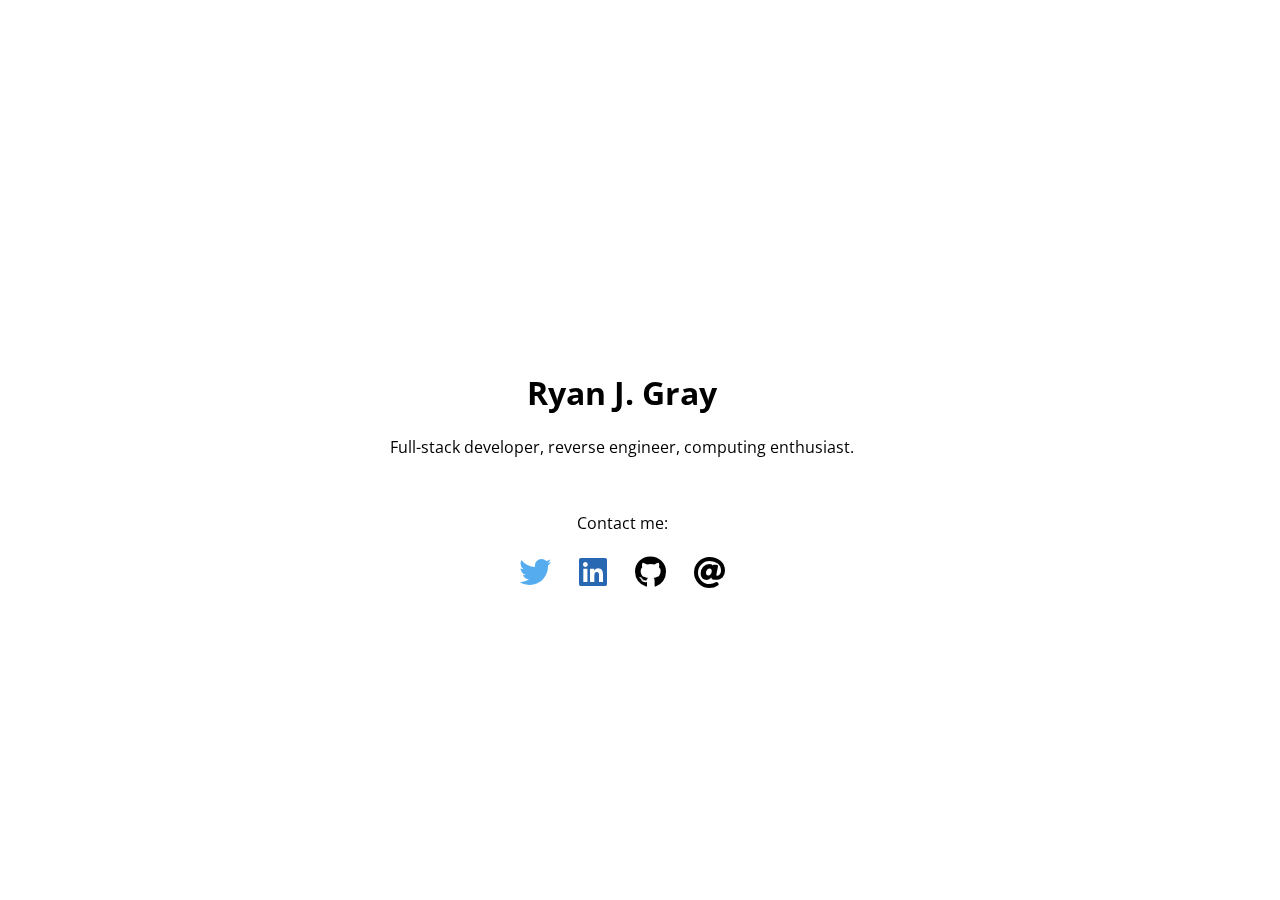
==== index.html @ 296d3fe8 "Moved website files to correct location." ====
<!doctype html>
<html>
    <head>
        <meta charset="utf-8" />
        <meta http-equiv="x-ua-compatible" content="ie=edge" />
        <meta name="viewport" content="width=device-width, initial-scale=1.0" />
        <title>Ryan J. Gray - Portfolio</title>
        <meta name="description" content="My portfolio." />
        <meta name="keywords" content="portfolio" />
        <link rel="canonical" href="https://ryanjgray.com" />
        <link rel="apple-touch-icon" href="apple-touch-icon.png" />
        <link rel="stylesheet" type="text/css" href="https://fonts.googleapis.com/css?family=Open Sans" />
        <link rel="stylesheet" type="text/css" href="fonts/fontawesome/css/all.min.css" />
        <link rel="stylesheet" type="text/css" href="css/portfolio.css" />
    </head>
    <body>
        <section>
            <h1>
                Ryan J. Gray
            </h1>
            <p>
                Full-stack developer, reverse engineer, computing enthusiast.
            </p>
        </section>
        <br />
        <aside>
            <p>
                Contact me:
            </p>
            <span id="contact">
                <a href="https://twitter.com/RyanJGray" target="_blank">
                    <i class="fab fa-twitter"></i>
                </a>
                <a href="https://www.linkedin.com/in/ryan-j-gray" target="_blank">
                    <i class="fab fa-linkedin"></i>
                </a>
                <a href="https://github.com/RyanJGray" target="_blank">
                    <i class="fab fa-github"></i>
                </a>
                <a href="mailto:ryan@ryanjgray.com" target="_blank">
                    <i class="fas fa-at"></i>
                </a>
            </span>
        </aside>
    </body>
</html>
---- css/portfolio.css ----
/*
    Portfolio stylesheet.

    Date: 22/03/2020
*/

body {
    font-family: 'Open Sans', sans-serif;

    text-align: center;
    position: fixed;
    top: 50%;
    left: 50%;
    margin-top: -100px;
    margin-left: -250px;
}

#contact, a:link, a:visited {
    font-size: 2rem;
    margin-left: 10px;
    margin-right: 10px;
    text-decoration: none;
    color: #000000;
}

#contact .fa-twitter {
    color: #55acee;
}

#contact .fa-linkedin {
    color: #2867b2;
}
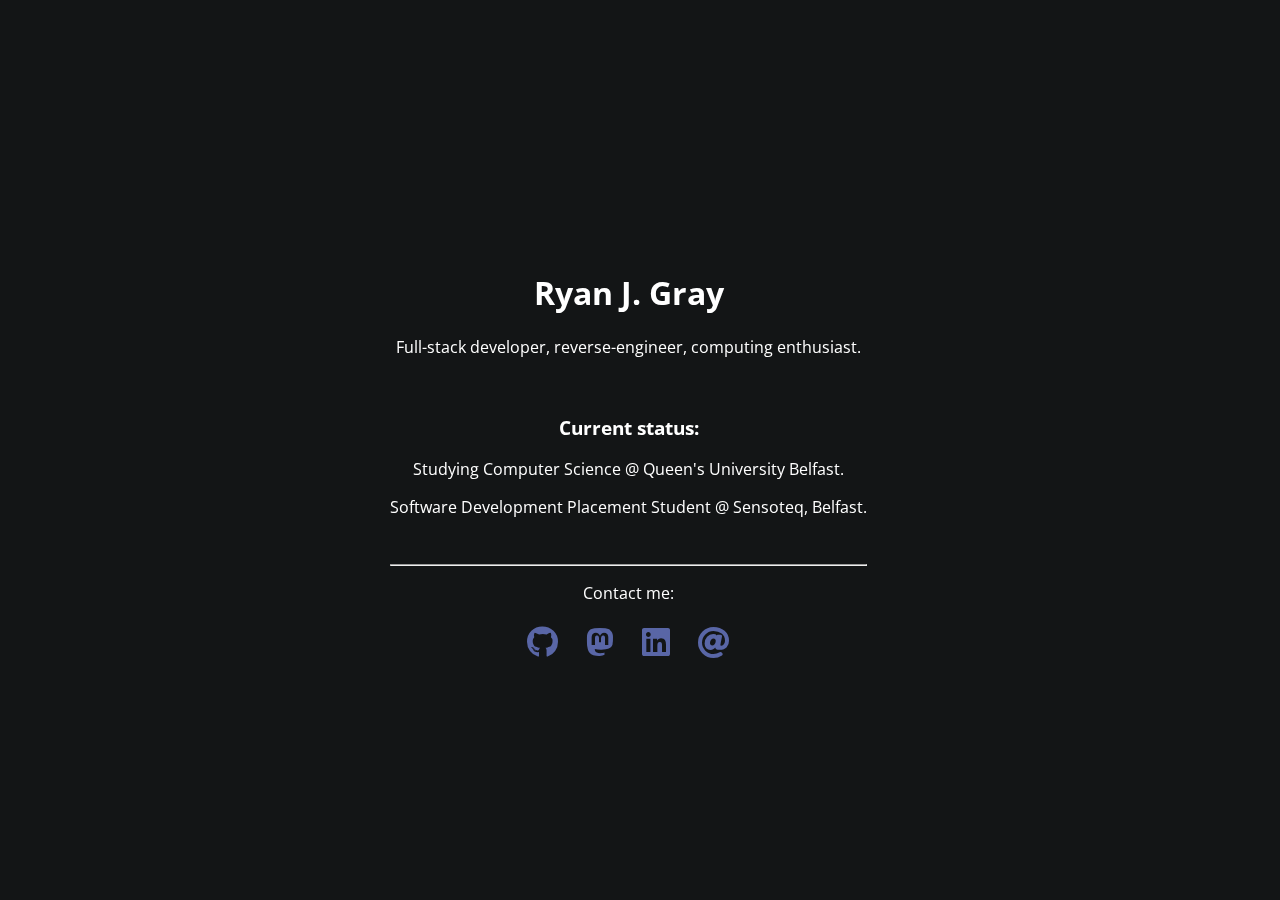
==== commit 6d92a1b3: "feat: update placeholder design, socials and add current status." ====
--- a/index.html
+++ b/index.html
@@ -3,6 +3,7 @@
     <head>
         <meta charset="utf-8" />
         <meta http-equiv="x-ua-compatible" content="ie=edge" />
+        <meta http-equiv="Content-Security-Policy" content="upgrade-insecure-requests; form-action 'none'" />
         <meta name="viewport" content="width=device-width, initial-scale=1.0" />
         <title>Ryan J. Gray - Portfolio</title>
         <meta name="description" content="My portfolio." />
@@ -19,23 +20,34 @@
                 Ryan J. Gray
             </h1>
             <p>
-                Full-stack developer, reverse engineer, computing enthusiast.
+                Full-stack developer, reverse-engineer, computing enthusiast.
+            </p>
+            <br />
+            <h3>
+                Current status:
+            </h3>
+            <p>
+                Studying Computer Science @ Queen's University Belfast.
+            </p>
+            <p>
+                Software Development Placement Student @ Sensoteq, Belfast.
             </p>
         </section>
         <br />
+        <hr>
         <aside>
             <p>
                 Contact me:
             </p>
             <span id="contact">
-                <a href="https://twitter.com/RyanJGray" target="_blank">
-                    <i class="fab fa-twitter"></i>
+                <a href="https://github.com/RyanJGray" target="_blank">
+                    <i class="fab fa-github"></i>
+                </a>
+                <a href="https://mastodon.gamedev.place/@RyanJGray" target="_blank">
+                    <i class="fab fa-mastodon"></i>
                 </a>
                 <a href="https://www.linkedin.com/in/ryan-j-gray" target="_blank">
                     <i class="fab fa-linkedin"></i>
-                </a>
-                <a href="https://github.com/RyanJGray" target="_blank">
-                    <i class="fab fa-github"></i>
                 </a>
                 <a href="mailto:ryan@ryanjgray.com" target="_blank">
                     <i class="fas fa-at"></i>
@@ -43,4 +55,4 @@
             </span>
         </aside>
     </body>
-</html>+</html>
--- a/css/portfolio.css
+++ b/css/portfolio.css
@@ -1,8 +1,13 @@
 /*
     Portfolio stylesheet.
 
-    Date: 22/03/2020
+    Date: 10/06/2023
 */
+
+:root {
+    background-color: hsl(200, 7%, 8%);
+    color: hsl(230, 100%, 100%);
+}
 
 body {
     font-family: 'Open Sans', sans-serif;
@@ -11,7 +16,7 @@
     position: fixed;
     top: 50%;
     left: 50%;
-    margin-top: -100px;
+    margin-top: -200px;
     margin-left: -250px;
 }
 
@@ -20,13 +25,6 @@
     margin-left: 10px;
     margin-right: 10px;
     text-decoration: none;
-    color: #000000;
+    color: hsl(230, 30%, 50%);
 }
 
-#contact .fa-twitter {
-    color: #55acee;
-}
-
-#contact .fa-linkedin {
-    color: #2867b2;
-}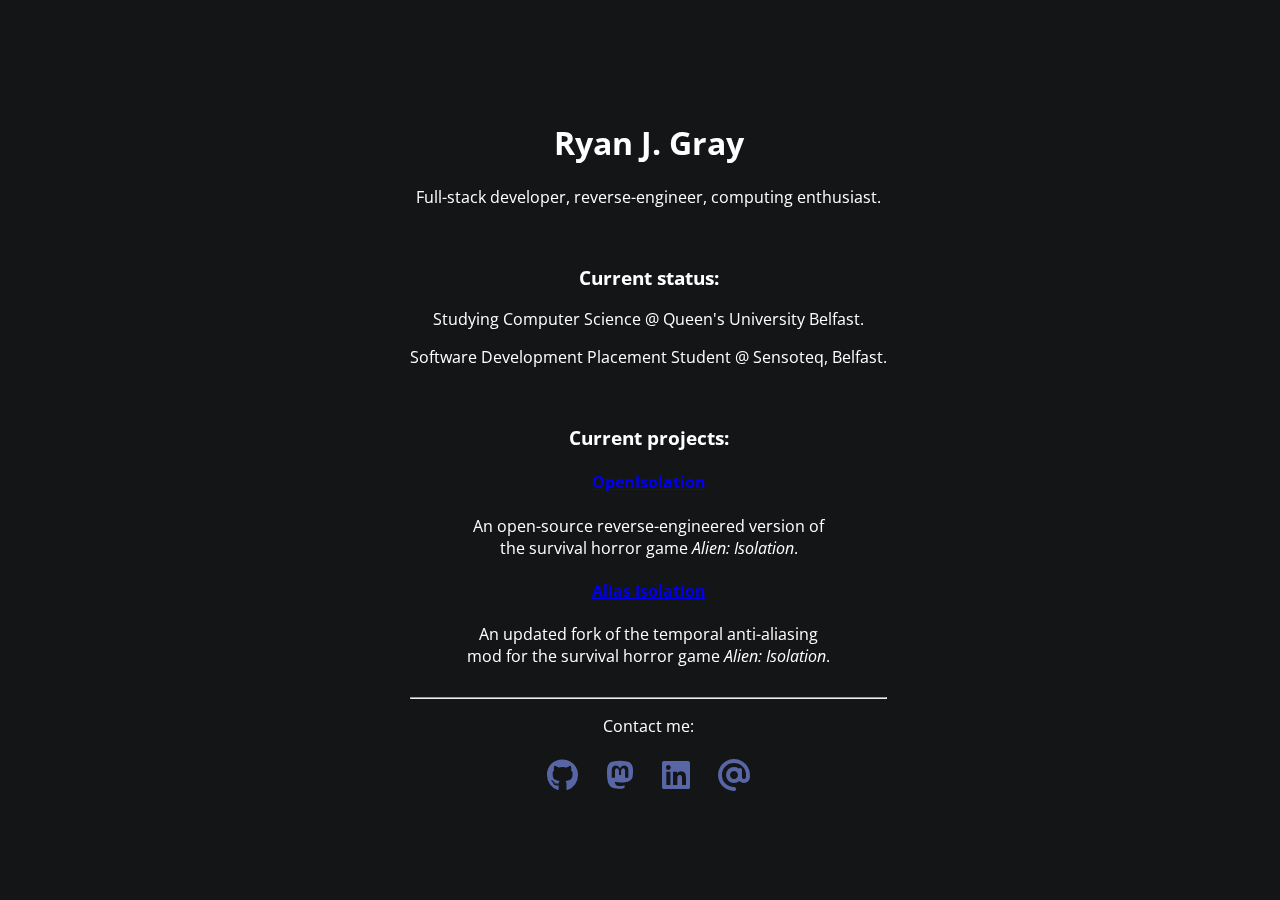
==== commit 94b8ef50: "feat: add current projects to portfolio site and upgrade FontAwesome to v6." ====
--- a/index.html
+++ b/index.html
@@ -2,16 +2,16 @@
 <html>
     <head>
         <meta charset="utf-8" />
-        <meta http-equiv="x-ua-compatible" content="ie=edge" />
         <meta http-equiv="Content-Security-Policy" content="upgrade-insecure-requests; form-action 'none'" />
         <meta name="viewport" content="width=device-width, initial-scale=1.0" />
         <title>Ryan J. Gray - Portfolio</title>
         <meta name="description" content="My portfolio." />
         <meta name="keywords" content="portfolio" />
         <link rel="canonical" href="https://ryanjgray.com" />
-        <link rel="apple-touch-icon" href="apple-touch-icon.png" />
         <link rel="stylesheet" type="text/css" href="https://fonts.googleapis.com/css?family=Open Sans" />
-        <link rel="stylesheet" type="text/css" href="fonts/fontawesome/css/all.min.css" />
+        <link rel="stylesheet" type="text/css" href="fonts/fontawesome/css/fontawesome.min.css" />
+        <link rel="stylesheet" type="text/css" href="fonts/fontawesome/css/solid.min.css" />
+        <link rel="stylesheet" type="text/css" href="fonts/fontawesome/css/brands.min.css" />
         <link rel="stylesheet" type="text/css" href="css/portfolio.css" />
     </head>
     <body>
@@ -32,6 +32,26 @@
             <p>
                 Software Development Placement Student @ Sensoteq, Belfast.
             </p>
+            <br />
+            <h3>
+                Current projects:
+            </h3>
+            <div>
+                <h4>
+                    <a href="https://github.com/OpenIsolation/OpenIsolation" target="_blank">
+                        OpenIsolation
+                    </a>
+                </h4>
+                An open-source reverse-engineered version of<br />the survival horror game <i>Alien: Isolation</i>.
+            </div>
+            <div>
+                <h4>
+                    <a href="https://github.com/RyanJGray/aliasIsolation" target="_blank">
+                        Alias Isolation
+                    </a>
+                </h4>
+                An updated fork of the temporal anti-aliasing<br />mod for the survival horror game <i>Alien: Isolation</i>.
+            </div>
         </section>
         <br />
         <hr>
--- a/fonts/fontawesome/css/solid.min.css
+++ b/fonts/fontawesome/css/solid.min.css
@@ -0,0 +1,6 @@
+/*!
+ * Font Awesome Free 6.4.0 by @fontawesome - https://fontawesome.com
+ * License - https://fontawesome.com/license/free (Icons: CC BY 4.0, Fonts: SIL OFL 1.1, Code: MIT License)
+ * Copyright 2023 Fonticons, Inc.
+ */
+:host,:root{--fa-style-family-classic:"Font Awesome 6 Free";--fa-font-solid:normal 900 1em/1 "Font Awesome 6 Free"}@font-face{font-family:"Font Awesome 6 Free";font-style:normal;font-weight:900;font-display:block;src:url(../webfonts/fa-solid-900.woff2) format("woff2"),url(../webfonts/fa-solid-900.ttf) format("truetype")}.fa-solid,.fas{font-weight:900}--- a/fonts/fontawesome/css/brands.min.css
+++ b/fonts/fontawesome/css/brands.min.css
@@ -0,0 +1,6 @@
+/*!
+ * Font Awesome Free 6.4.0 by @fontawesome - https://fontawesome.com
+ * License - https://fontawesome.com/license/free (Icons: CC BY 4.0, Fonts: SIL OFL 1.1, Code: MIT License)
+ * Copyright 2023 Fonticons, Inc.
+ */
+:host,:root{--fa-style-family-brands:"Font Awesome 6 Brands";--fa-font-brands:normal 400 1em/1 "Font Awesome 6 Brands"}@font-face{font-family:"Font Awesome 6 Brands";font-style:normal;font-weight:400;font-display:block;src:url(../webfonts/fa-brands-400.woff2) format("woff2"),url(../webfonts/fa-brands-400.ttf) format("truetype")}.fa-brands,.fab{font-weight:400}.fa-monero:before{content:"\f3d0"}.fa-hooli:before{content:"\f427"}.fa-yelp:before{content:"\f1e9"}.fa-cc-visa:before{content:"\f1f0"}.fa-lastfm:before{content:"\f202"}.fa-shopware:before{content:"\f5b5"}.fa-creative-commons-nc:before{content:"\f4e8"}.fa-aws:before{content:"\f375"}.fa-redhat:before{content:"\f7bc"}.fa-yoast:before{content:"\f2b1"}.fa-cloudflare:before{content:"\e07d"}.fa-ups:before{content:"\f7e0"}.fa-wpexplorer:before{content:"\f2de"}.fa-dyalog:before{content:"\f399"}.fa-bity:before{content:"\f37a"}.fa-stackpath:before{content:"\f842"}.fa-buysellads:before{content:"\f20d"}.fa-first-order:before{content:"\f2b0"}.fa-modx:before{content:"\f285"}.fa-guilded:before{content:"\e07e"}.fa-vnv:before{content:"\f40b"}.fa-js-square:before,.fa-square-js:before{content:"\f3b9"}.fa-microsoft:before{content:"\f3ca"}.fa-qq:before{content:"\f1d6"}.fa-orcid:before{content:"\f8d2"}.fa-java:before{content:"\f4e4"}.fa-invision:before{content:"\f7b0"}.fa-creative-commons-pd-alt:before{content:"\f4ed"}.fa-centercode:before{content:"\f380"}.fa-glide-g:before{content:"\f2a6"}.fa-drupal:before{content:"\f1a9"}.fa-hire-a-helper:before{content:"\f3b0"}.fa-creative-commons-by:before{content:"\f4e7"}.fa-unity:before{content:"\e049"}.fa-whmcs:before{content:"\f40d"}.fa-rocketchat:before{content:"\f3e8"}.fa-vk:before{content:"\f189"}.fa-untappd:before{content:"\f405"}.fa-mailchimp:before{content:"\f59e"}.fa-css3-alt:before{content:"\f38b"}.fa-reddit-square:before,.fa-square-reddit:before{content:"\f1a2"}.fa-vimeo-v:before{content:"\f27d"}.fa-contao:before{content:"\f26d"}.fa-square-font-awesome:before{content:"\e5ad"}.fa-deskpro:before{content:"\f38f"}.fa-sistrix:before{content:"\f3ee"}.fa-instagram-square:before,.fa-square-instagram:before{content:"\e055"}.fa-battle-net:before{content:"\f835"}.fa-the-red-yeti:before{content:"\f69d"}.fa-hacker-news-square:before,.fa-square-hacker-news:before{content:"\f3af"}.fa-edge:before{content:"\f282"}.fa-napster:before{content:"\f3d2"}.fa-snapchat-square:before,.fa-square-snapchat:before{content:"\f2ad"}.fa-google-plus-g:before{content:"\f0d5"}.fa-artstation:before{content:"\f77a"}.fa-markdown:before{content:"\f60f"}.fa-sourcetree:before{content:"\f7d3"}.fa-google-plus:before{content:"\f2b3"}.fa-diaspora:before{content:"\f791"}.fa-foursquare:before{content:"\f180"}.fa-stack-overflow:before{content:"\f16c"}.fa-github-alt:before{content:"\f113"}.fa-phoenix-squadron:before{content:"\f511"}.fa-pagelines:before{content:"\f18c"}.fa-algolia:before{content:"\f36c"}.fa-red-river:before{content:"\f3e3"}.fa-creative-commons-sa:before{content:"\f4ef"}.fa-safari:before{content:"\f267"}.fa-google:before{content:"\f1a0"}.fa-font-awesome-alt:before,.fa-square-font-awesome-stroke:before{content:"\f35c"}.fa-atlassian:before{content:"\f77b"}.fa-linkedin-in:before{content:"\f0e1"}.fa-digital-ocean:before{content:"\f391"}.fa-nimblr:before{content:"\f5a8"}.fa-chromecast:before{content:"\f838"}.fa-evernote:before{content:"\f839"}.fa-hacker-news:before{content:"\f1d4"}.fa-creative-commons-sampling:before{content:"\f4f0"}.fa-adversal:before{content:"\f36a"}.fa-creative-commons:before{content:"\f25e"}.fa-watchman-monitoring:before{content:"\e087"}.fa-fonticons:before{content:"\f280"}.fa-weixin:before{content:"\f1d7"}.fa-shirtsinbulk:before{content:"\f214"}.fa-codepen:before{content:"\f1cb"}.fa-git-alt:before{content:"\f841"}.fa-lyft:before{content:"\f3c3"}.fa-rev:before{content:"\f5b2"}.fa-windows:before{content:"\f17a"}.fa-wizards-of-the-coast:before{content:"\f730"}.fa-square-viadeo:before,.fa-viadeo-square:before{content:"\f2aa"}.fa-meetup:before{content:"\f2e0"}.fa-centos:before{content:"\f789"}.fa-adn:before{content:"\f170"}.fa-cloudsmith:before{content:"\f384"}.fa-pied-piper-alt:before{content:"\f1a8"}.fa-dribbble-square:before,.fa-square-dribbble:before{content:"\f397"}.fa-codiepie:before{content:"\f284"}.fa-node:before{content:"\f419"}.fa-mix:before{content:"\f3cb"}.fa-steam:before{content:"\f1b6"}.fa-cc-apple-pay:before{content:"\f416"}.fa-scribd:before{content:"\f28a"}.fa-openid:before{content:"\f19b"}.fa-instalod:before{content:"\e081"}.fa-expeditedssl:before{content:"\f23e"}.fa-sellcast:before{content:"\f2da"}.fa-square-twitter:before,.fa-twitter-square:before{content:"\f081"}.fa-r-project:before{content:"\f4f7"}.fa-delicious:before{content:"\f1a5"}.fa-freebsd:before{content:"\f3a4"}.fa-vuejs:before{content:"\f41f"}.fa-accusoft:before{content:"\f369"}.fa-ioxhost:before{content:"\f208"}.fa-fonticons-fi:before{content:"\f3a2"}.fa-app-store:before{content:"\f36f"}.fa-cc-mastercard:before{content:"\f1f1"}.fa-itunes-note:before{content:"\f3b5"}.fa-golang:before{content:"\e40f"}.fa-kickstarter:before{content:"\f3bb"}.fa-grav:before{content:"\f2d6"}.fa-weibo:before{content:"\f18a"}.fa-uncharted:before{content:"\e084"}.fa-firstdraft:before{content:"\f3a1"}.fa-square-youtube:before,.fa-youtube-square:before{content:"\f431"}.fa-wikipedia-w:before{content:"\f266"}.fa-rendact:before,.fa-wpressr:before{content:"\f3e4"}.fa-angellist:before{content:"\f209"}.fa-galactic-republic:before{content:"\f50c"}.fa-nfc-directional:before{content:"\e530"}.fa-skype:before{content:"\f17e"}.fa-joget:before{content:"\f3b7"}.fa-fedora:before{content:"\f798"}.fa-stripe-s:before{content:"\f42a"}.fa-meta:before{content:"\e49b"}.fa-laravel:before{content:"\f3bd"}.fa-hotjar:before{content:"\f3b1"}.fa-bluetooth-b:before{content:"\f294"}.fa-sticker-mule:before{content:"\f3f7"}.fa-creative-commons-zero:before{content:"\f4f3"}.fa-hips:before{content:"\f452"}.fa-behance:before{content:"\f1b4"}.fa-reddit:before{content:"\f1a1"}.fa-discord:before{content:"\f392"}.fa-chrome:before{content:"\f268"}.fa-app-store-ios:before{content:"\f370"}.fa-cc-discover:before{content:"\f1f2"}.fa-wpbeginner:before{content:"\f297"}.fa-confluence:before{content:"\f78d"}.fa-mdb:before{content:"\f8ca"}.fa-dochub:before{content:"\f394"}.fa-accessible-icon:before{content:"\f368"}.fa-ebay:before{content:"\f4f4"}.fa-amazon:before{content:"\f270"}.fa-unsplash:before{content:"\e07c"}.fa-yarn:before{content:"\f7e3"}.fa-square-steam:before,.fa-steam-square:before{content:"\f1b7"}.fa-500px:before{content:"\f26e"}.fa-square-vimeo:before,.fa-vimeo-square:before{content:"\f194"}.fa-asymmetrik:before{content:"\f372"}.fa-font-awesome-flag:before,.fa-font-awesome-logo-full:before,.fa-font-awesome:before{content:"\f2b4"}.fa-gratipay:before{content:"\f184"}.fa-apple:before{content:"\f179"}.fa-hive:before{content:"\e07f"}.fa-gitkraken:before{content:"\f3a6"}.fa-keybase:before{content:"\f4f5"}.fa-apple-pay:before{content:"\f415"}.fa-padlet:before{content:"\e4a0"}.fa-amazon-pay:before{content:"\f42c"}.fa-github-square:before,.fa-square-github:before{content:"\f092"}.fa-stumbleupon:before{content:"\f1a4"}.fa-fedex:before{content:"\f797"}.fa-phoenix-framework:before{content:"\f3dc"}.fa-shopify:before{content:"\e057"}.fa-neos:before{content:"\f612"}.fa-hackerrank:before{content:"\f5f7"}.fa-researchgate:before{content:"\f4f8"}.fa-swift:before{content:"\f8e1"}.fa-angular:before{content:"\f420"}.fa-speakap:before{content:"\f3f3"}.fa-angrycreative:before{content:"\f36e"}.fa-y-combinator:before{content:"\f23b"}.fa-empire:before{content:"\f1d1"}.fa-envira:before{content:"\f299"}.fa-gitlab-square:before,.fa-square-gitlab:before{content:"\e5ae"}.fa-studiovinari:before{content:"\f3f8"}.fa-pied-piper:before{content:"\f2ae"}.fa-wordpress:before{content:"\f19a"}.fa-product-hunt:before{content:"\f288"}.fa-firefox:before{content:"\f269"}.fa-linode:before{content:"\f2b8"}.fa-goodreads:before{content:"\f3a8"}.fa-odnoklassniki-square:before,.fa-square-odnoklassniki:before{content:"\f264"}.fa-jsfiddle:before{content:"\f1cc"}.fa-sith:before{content:"\f512"}.fa-themeisle:before{content:"\f2b2"}.fa-page4:before{content:"\f3d7"}.fa-hashnode:before{content:"\e499"}.fa-react:before{content:"\f41b"}.fa-cc-paypal:before{content:"\f1f4"}.fa-squarespace:before{content:"\f5be"}.fa-cc-stripe:before{content:"\f1f5"}.fa-creative-commons-share:before{content:"\f4f2"}.fa-bitcoin:before{content:"\f379"}.fa-keycdn:before{content:"\f3ba"}.fa-opera:before{content:"\f26a"}.fa-itch-io:before{content:"\f83a"}.fa-umbraco:before{content:"\f8e8"}.fa-galactic-senate:before{content:"\f50d"}.fa-ubuntu:before{content:"\f7df"}.fa-draft2digital:before{content:"\f396"}.fa-stripe:before{content:"\f429"}.fa-houzz:before{content:"\f27c"}.fa-gg:before{content:"\f260"}.fa-dhl:before{content:"\f790"}.fa-pinterest-square:before,.fa-square-pinterest:before{content:"\f0d3"}.fa-xing:before{content:"\f168"}.fa-blackberry:before{content:"\f37b"}.fa-creative-commons-pd:before{content:"\f4ec"}.fa-playstation:before{content:"\f3df"}.fa-quinscape:before{content:"\f459"}.fa-less:before{content:"\f41d"}.fa-blogger-b:before{content:"\f37d"}.fa-opencart:before{content:"\f23d"}.fa-vine:before{content:"\f1ca"}.fa-paypal:before{content:"\f1ed"}.fa-gitlab:before{content:"\f296"}.fa-typo3:before{content:"\f42b"}.fa-reddit-alien:before{content:"\f281"}.fa-yahoo:before{content:"\f19e"}.fa-dailymotion:before{content:"\e052"}.fa-affiliatetheme:before{content:"\f36b"}.fa-pied-piper-pp:before{content:"\f1a7"}.fa-bootstrap:before{content:"\f836"}.fa-odnoklassniki:before{content:"\f263"}.fa-nfc-symbol:before{content:"\e531"}.fa-ethereum:before{content:"\f42e"}.fa-speaker-deck:before{content:"\f83c"}.fa-creative-commons-nc-eu:before{content:"\f4e9"}.fa-patreon:before{content:"\f3d9"}.fa-avianex:before{content:"\f374"}.fa-ello:before{content:"\f5f1"}.fa-gofore:before{content:"\f3a7"}.fa-bimobject:before{content:"\f378"}.fa-facebook-f:before{content:"\f39e"}.fa-google-plus-square:before,.fa-square-google-plus:before{content:"\f0d4"}.fa-mandalorian:before{content:"\f50f"}.fa-first-order-alt:before{content:"\f50a"}.fa-osi:before{content:"\f41a"}.fa-google-wallet:before{content:"\f1ee"}.fa-d-and-d-beyond:before{content:"\f6ca"}.fa-periscope:before{content:"\f3da"}.fa-fulcrum:before{content:"\f50b"}.fa-cloudscale:before{content:"\f383"}.fa-forumbee:before{content:"\f211"}.fa-mizuni:before{content:"\f3cc"}.fa-schlix:before{content:"\f3ea"}.fa-square-xing:before,.fa-xing-square:before{content:"\f169"}.fa-bandcamp:before{content:"\f2d5"}.fa-wpforms:before{content:"\f298"}.fa-cloudversify:before{content:"\f385"}.fa-usps:before{content:"\f7e1"}.fa-megaport:before{content:"\f5a3"}.fa-magento:before{content:"\f3c4"}.fa-spotify:before{content:"\f1bc"}.fa-optin-monster:before{content:"\f23c"}.fa-fly:before{content:"\f417"}.fa-aviato:before{content:"\f421"}.fa-itunes:before{content:"\f3b4"}.fa-cuttlefish:before{content:"\f38c"}.fa-blogger:before{content:"\f37c"}.fa-flickr:before{content:"\f16e"}.fa-viber:before{content:"\f409"}.fa-soundcloud:before{content:"\f1be"}.fa-digg:before{content:"\f1a6"}.fa-tencent-weibo:before{content:"\f1d5"}.fa-symfony:before{content:"\f83d"}.fa-maxcdn:before{content:"\f136"}.fa-etsy:before{content:"\f2d7"}.fa-facebook-messenger:before{content:"\f39f"}.fa-audible:before{content:"\f373"}.fa-think-peaks:before{content:"\f731"}.fa-bilibili:before{content:"\e3d9"}.fa-erlang:before{content:"\f39d"}.fa-cotton-bureau:before{content:"\f89e"}.fa-dashcube:before{content:"\f210"}.fa-42-group:before,.fa-innosoft:before{content:"\e080"}.fa-stack-exchange:before{content:"\f18d"}.fa-elementor:before{content:"\f430"}.fa-pied-piper-square:before,.fa-square-pied-piper:before{content:"\e01e"}.fa-creative-commons-nd:before{content:"\f4eb"}.fa-palfed:before{content:"\f3d8"}.fa-superpowers:before{content:"\f2dd"}.fa-resolving:before{content:"\f3e7"}.fa-xbox:before{content:"\f412"}.fa-searchengin:before{content:"\f3eb"}.fa-tiktok:before{content:"\e07b"}.fa-facebook-square:before,.fa-square-facebook:before{content:"\f082"}.fa-renren:before{content:"\f18b"}.fa-linux:before{content:"\f17c"}.fa-glide:before{content:"\f2a5"}.fa-linkedin:before{content:"\f08c"}.fa-hubspot:before{content:"\f3b2"}.fa-deploydog:before{content:"\f38e"}.fa-twitch:before{content:"\f1e8"}.fa-ravelry:before{content:"\f2d9"}.fa-mixer:before{content:"\e056"}.fa-lastfm-square:before,.fa-square-lastfm:before{content:"\f203"}.fa-vimeo:before{content:"\f40a"}.fa-mendeley:before{content:"\f7b3"}.fa-uniregistry:before{content:"\f404"}.fa-figma:before{content:"\f799"}.fa-creative-commons-remix:before{content:"\f4ee"}.fa-cc-amazon-pay:before{content:"\f42d"}.fa-dropbox:before{content:"\f16b"}.fa-instagram:before{content:"\f16d"}.fa-cmplid:before{content:"\e360"}.fa-facebook:before{content:"\f09a"}.fa-gripfire:before{content:"\f3ac"}.fa-jedi-order:before{content:"\f50e"}.fa-uikit:before{content:"\f403"}.fa-fort-awesome-alt:before{content:"\f3a3"}.fa-phabricator:before{content:"\f3db"}.fa-ussunnah:before{content:"\f407"}.fa-earlybirds:before{content:"\f39a"}.fa-trade-federation:before{content:"\f513"}.fa-autoprefixer:before{content:"\f41c"}.fa-whatsapp:before{content:"\f232"}.fa-slideshare:before{content:"\f1e7"}.fa-google-play:before{content:"\f3ab"}.fa-viadeo:before{content:"\f2a9"}.fa-line:before{content:"\f3c0"}.fa-google-drive:before{content:"\f3aa"}.fa-servicestack:before{content:"\f3ec"}.fa-simplybuilt:before{content:"\f215"}.fa-bitbucket:before{content:"\f171"}.fa-imdb:before{content:"\f2d8"}.fa-deezer:before{content:"\e077"}.fa-raspberry-pi:before{content:"\f7bb"}.fa-jira:before{content:"\f7b1"}.fa-docker:before{content:"\f395"}.fa-screenpal:before{content:"\e570"}.fa-bluetooth:before{content:"\f293"}.fa-gitter:before{content:"\f426"}.fa-d-and-d:before{content:"\f38d"}.fa-microblog:before{content:"\e01a"}.fa-cc-diners-club:before{content:"\f24c"}.fa-gg-circle:before{content:"\f261"}.fa-pied-piper-hat:before{content:"\f4e5"}.fa-kickstarter-k:before{content:"\f3bc"}.fa-yandex:before{content:"\f413"}.fa-readme:before{content:"\f4d5"}.fa-html5:before{content:"\f13b"}.fa-sellsy:before{content:"\f213"}.fa-sass:before{content:"\f41e"}.fa-wirsindhandwerk:before,.fa-wsh:before{content:"\e2d0"}.fa-buromobelexperte:before{content:"\f37f"}.fa-salesforce:before{content:"\f83b"}.fa-octopus-deploy:before{content:"\e082"}.fa-medapps:before{content:"\f3c6"}.fa-ns8:before{content:"\f3d5"}.fa-pinterest-p:before{content:"\f231"}.fa-apper:before{content:"\f371"}.fa-fort-awesome:before{content:"\f286"}.fa-waze:before{content:"\f83f"}.fa-cc-jcb:before{content:"\f24b"}.fa-snapchat-ghost:before,.fa-snapchat:before{content:"\f2ab"}.fa-fantasy-flight-games:before{content:"\f6dc"}.fa-rust:before{content:"\e07a"}.fa-wix:before{content:"\f5cf"}.fa-behance-square:before,.fa-square-behance:before{content:"\f1b5"}.fa-supple:before{content:"\f3f9"}.fa-rebel:before{content:"\f1d0"}.fa-css3:before{content:"\f13c"}.fa-staylinked:before{content:"\f3f5"}.fa-kaggle:before{content:"\f5fa"}.fa-space-awesome:before{content:"\e5ac"}.fa-deviantart:before{content:"\f1bd"}.fa-cpanel:before{content:"\f388"}.fa-goodreads-g:before{content:"\f3a9"}.fa-git-square:before,.fa-square-git:before{content:"\f1d2"}.fa-square-tumblr:before,.fa-tumblr-square:before{content:"\f174"}.fa-trello:before{content:"\f181"}.fa-creative-commons-nc-jp:before{content:"\f4ea"}.fa-get-pocket:before{content:"\f265"}.fa-perbyte:before{content:"\e083"}.fa-grunt:before{content:"\f3ad"}.fa-weebly:before{content:"\f5cc"}.fa-connectdevelop:before{content:"\f20e"}.fa-leanpub:before{content:"\f212"}.fa-black-tie:before{content:"\f27e"}.fa-themeco:before{content:"\f5c6"}.fa-python:before{content:"\f3e2"}.fa-android:before{content:"\f17b"}.fa-bots:before{content:"\e340"}.fa-free-code-camp:before{content:"\f2c5"}.fa-hornbill:before{content:"\f592"}.fa-js:before{content:"\f3b8"}.fa-ideal:before{content:"\e013"}.fa-git:before{content:"\f1d3"}.fa-dev:before{content:"\f6cc"}.fa-sketch:before{content:"\f7c6"}.fa-yandex-international:before{content:"\f414"}.fa-cc-amex:before{content:"\f1f3"}.fa-uber:before{content:"\f402"}.fa-github:before{content:"\f09b"}.fa-php:before{content:"\f457"}.fa-alipay:before{content:"\f642"}.fa-youtube:before{content:"\f167"}.fa-skyatlas:before{content:"\f216"}.fa-firefox-browser:before{content:"\e007"}.fa-replyd:before{content:"\f3e6"}.fa-suse:before{content:"\f7d6"}.fa-jenkins:before{content:"\f3b6"}.fa-twitter:before{content:"\f099"}.fa-rockrms:before{content:"\f3e9"}.fa-pinterest:before{content:"\f0d2"}.fa-buffer:before{content:"\f837"}.fa-npm:before{content:"\f3d4"}.fa-yammer:before{content:"\f840"}.fa-btc:before{content:"\f15a"}.fa-dribbble:before{content:"\f17d"}.fa-stumbleupon-circle:before{content:"\f1a3"}.fa-internet-explorer:before{content:"\f26b"}.fa-stubber:before{content:"\e5c7"}.fa-telegram-plane:before,.fa-telegram:before{content:"\f2c6"}.fa-old-republic:before{content:"\f510"}.fa-odysee:before{content:"\e5c6"}.fa-square-whatsapp:before,.fa-whatsapp-square:before{content:"\f40c"}.fa-node-js:before{content:"\f3d3"}.fa-edge-legacy:before{content:"\e078"}.fa-slack-hash:before,.fa-slack:before{content:"\f198"}.fa-medrt:before{content:"\f3c8"}.fa-usb:before{content:"\f287"}.fa-tumblr:before{content:"\f173"}.fa-vaadin:before{content:"\f408"}.fa-quora:before{content:"\f2c4"}.fa-reacteurope:before{content:"\f75d"}.fa-medium-m:before,.fa-medium:before{content:"\f23a"}.fa-amilia:before{content:"\f36d"}.fa-mixcloud:before{content:"\f289"}.fa-flipboard:before{content:"\f44d"}.fa-viacoin:before{content:"\f237"}.fa-critical-role:before{content:"\f6c9"}.fa-sitrox:before{content:"\e44a"}.fa-discourse:before{content:"\f393"}.fa-joomla:before{content:"\f1aa"}.fa-mastodon:before{content:"\f4f6"}.fa-airbnb:before{content:"\f834"}.fa-wolf-pack-battalion:before{content:"\f514"}.fa-buy-n-large:before{content:"\f8a6"}.fa-gulp:before{content:"\f3ae"}.fa-creative-commons-sampling-plus:before{content:"\f4f1"}.fa-strava:before{content:"\f428"}.fa-ember:before{content:"\f423"}.fa-canadian-maple-leaf:before{content:"\f785"}.fa-teamspeak:before{content:"\f4f9"}.fa-pushed:before{content:"\f3e1"}.fa-wordpress-simple:before{content:"\f411"}.fa-nutritionix:before{content:"\f3d6"}.fa-wodu:before{content:"\e088"}.fa-google-pay:before{content:"\e079"}.fa-intercom:before{content:"\f7af"}.fa-zhihu:before{content:"\f63f"}.fa-korvue:before{content:"\f42f"}.fa-pix:before{content:"\e43a"}.fa-steam-symbol:before{content:"\f3f6"}--- a/css/portfolio.css
+++ b/css/portfolio.css
@@ -1,7 +1,7 @@
 /*
     Portfolio stylesheet.
 
-    Date: 10/06/2023
+    Date: 29/06/2023
 */
 
 :root {
@@ -16,11 +16,11 @@
     position: fixed;
     top: 50%;
     left: 50%;
-    margin-top: -200px;
-    margin-left: -250px;
+    margin-top: -350px;
+    margin-left: -230px;
 }
 
-#contact, a:link, a:visited {
+#contact > a:link, a:visited {
     font-size: 2rem;
     margin-left: 10px;
     margin-right: 10px;
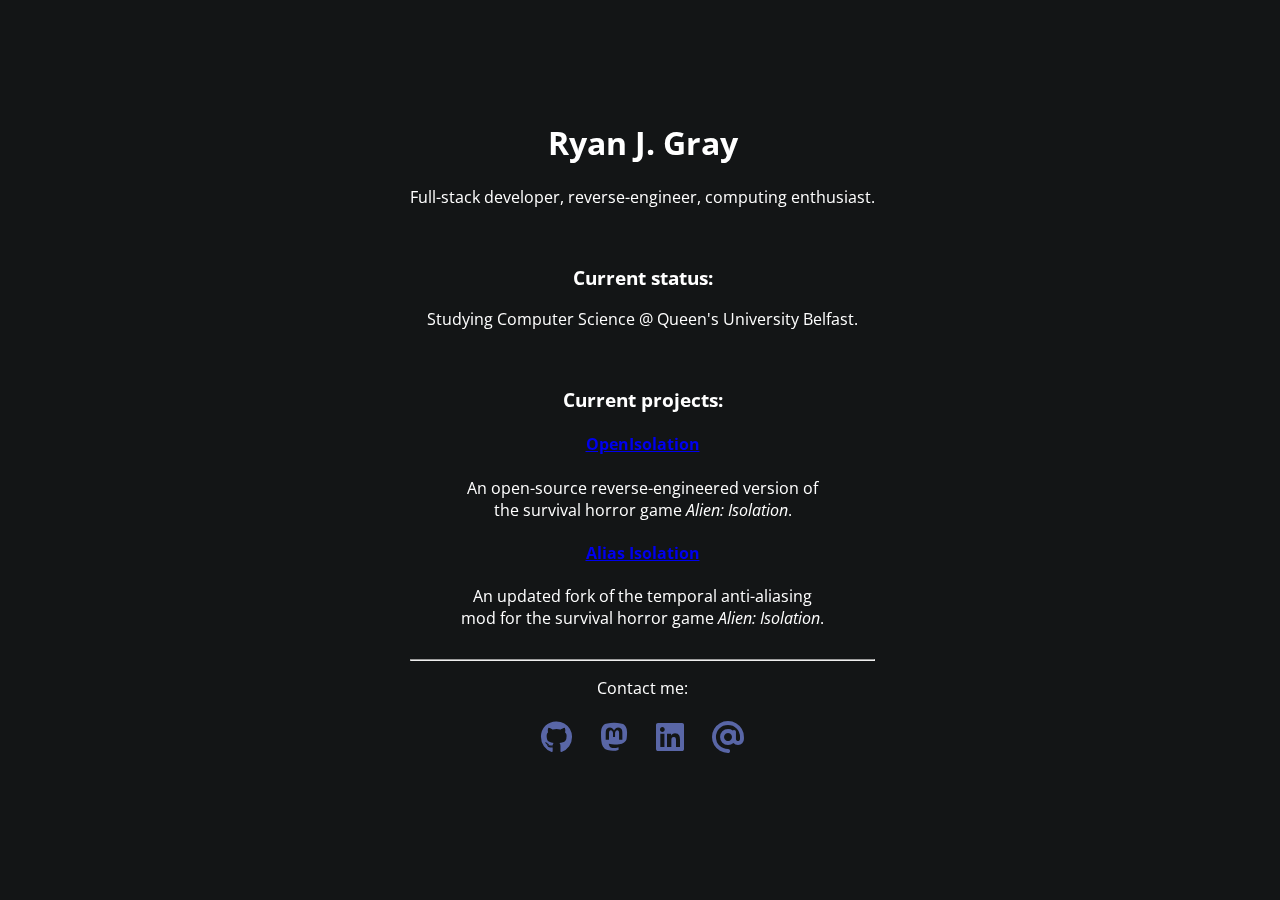
==== commit 5c20abb1: "feat: update current status." ====
--- a/index.html
+++ b/index.html
@@ -28,9 +28,6 @@
             </h3>
             <p>
                 Studying Computer Science @ Queen's University Belfast.
-            </p>
-            <p>
-                Software Development Placement Student @ Sensoteq, Belfast.
             </p>
             <br />
             <h3>
